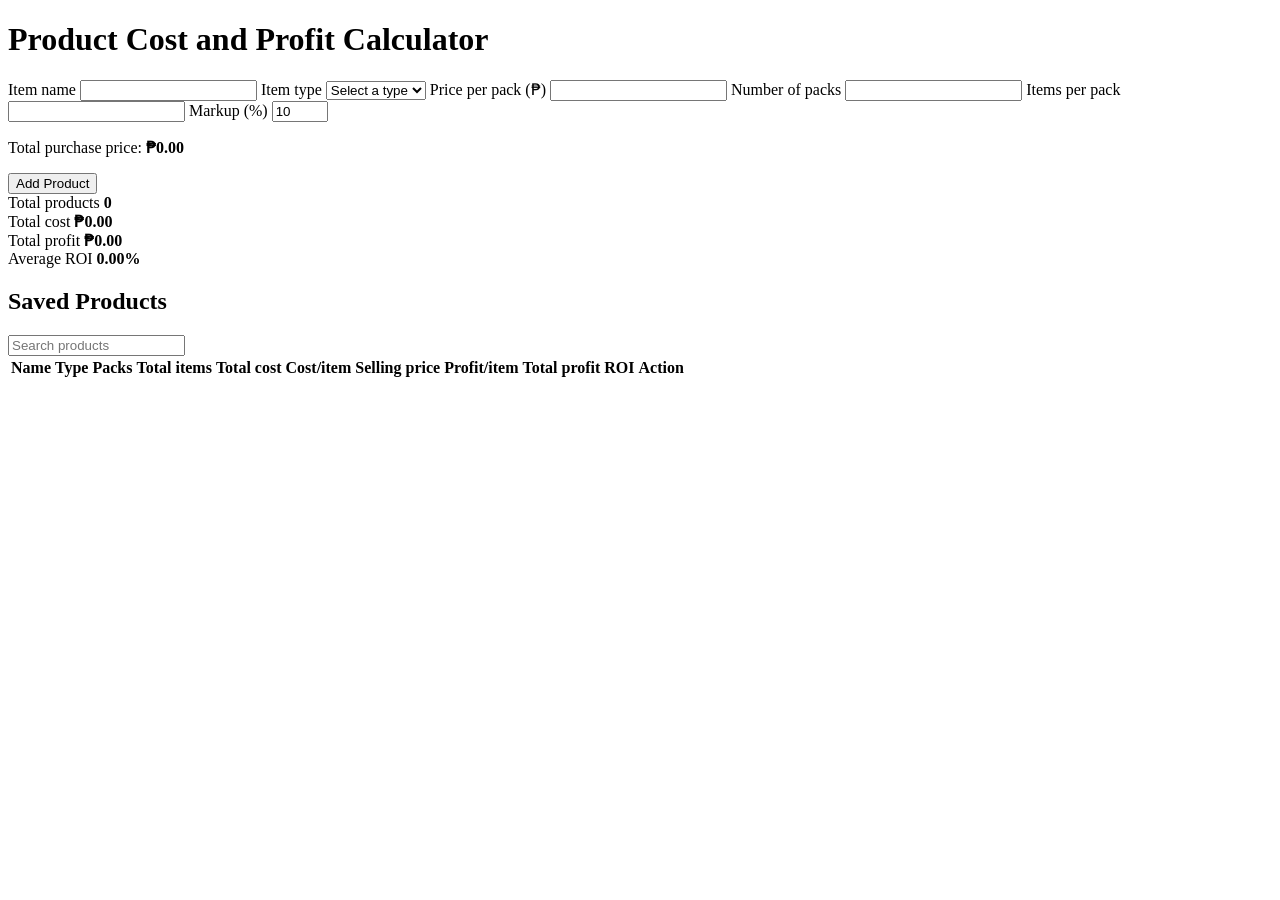
==== index.html @ 3285d3d9 "Rename business.html to index.html" ====
<!DOCTYPE html>
<html lang="en">
<head>
  <meta charset="UTF-8">
  <meta name="viewport" content="width=device-width, initial-scale=1.0">
  <title>Product Cost and Profit Calculator.com</title>
  <link rel="stylesheet" href="style.css">
  <script src="script.js" defer></script>
</head>
<body>
  <main class="container">
    <h1>Product Cost and Profit Calculator</h1>

    <form id="product-form">
      <div class="form-grid">
        <label>
          Item name
          <input id="item-name" type="text" required>
        </label>

       <label>
  Item type
  <select id="item-type" required>
    <option value="" disabled selected>Select a type</option>
    <option value="Canned food">Canned food</option>
    <option value="Instant food">Instant food</option>
    <option value="Fruits">Fruits</option>
    <option value="Vegetables">Vegetables</option>
    <option value="Soap">Soap</option>
    <option value="Other item">Other item</option>
  </select>
</label>

        <label>
          Price per pack (₱)
          <input id="price-per-pack" type="number" min="1.00" step="1.00" required>
        </label>

        <label>
          Number of packs
          <input id="number-of-packs" type="number" min="1" step="1" required>
        </label>

        <label>
          Items per pack
          <input id="items-per-pack" type="number" min="1" step="1" required>
        </label>

        <label>
          Markup (%)
          <input id="markup" type="number" min="10" max="100" value="10" required>
        </label>
      </div>

      <p class="total-cost">
        Total purchase price: <strong id="total-cost-display">₱0.00</strong>
      </p>

      <button type="submit">Add Product</button>
    </form>

    <section id="live-result" class="preview hidden"></section>

    <section class="summary">
      <div class="summary-card">
        <span>Total products</span>
        <strong id="total-products">0</strong>
      </div>
      <div class="summary-card">
        <span>Total cost</span>
        <strong id="total-cost-value">₱0.00</strong>
      </div>
      <div class="summary-card">
        <span>Total profit</span>
        <strong id="total-profit-value">₱0.00</strong>
      </div>
      <div class="summary-card">
        <span>Average ROI</span>
        <strong id="average-roi">0.00%</strong>
      </div>
    </section>

    <section class="products">
      <h2>Saved Products</h2>
      <input id="product-search" type="search" placeholder="Search products">

      <div class="table-wrap">
        <table>
          <thead>
            <tr>
              <th>Name</th>
              <th>Type</th>
              <th>Packs</th>
              <th>Total items</th>
              <th>Total cost</th>
              <th>Cost/item</th>
              <th>Selling price</th>
              <th>Profit/item</th>
              <th>Total profit</th>
              <th>ROI</th>
              <th>Action</th>
            </tr>
          </thead>
          <tbody id="product-table-body"></tbody>
        </table>
      </div>
    </section>
  </main>
</body>
</html>
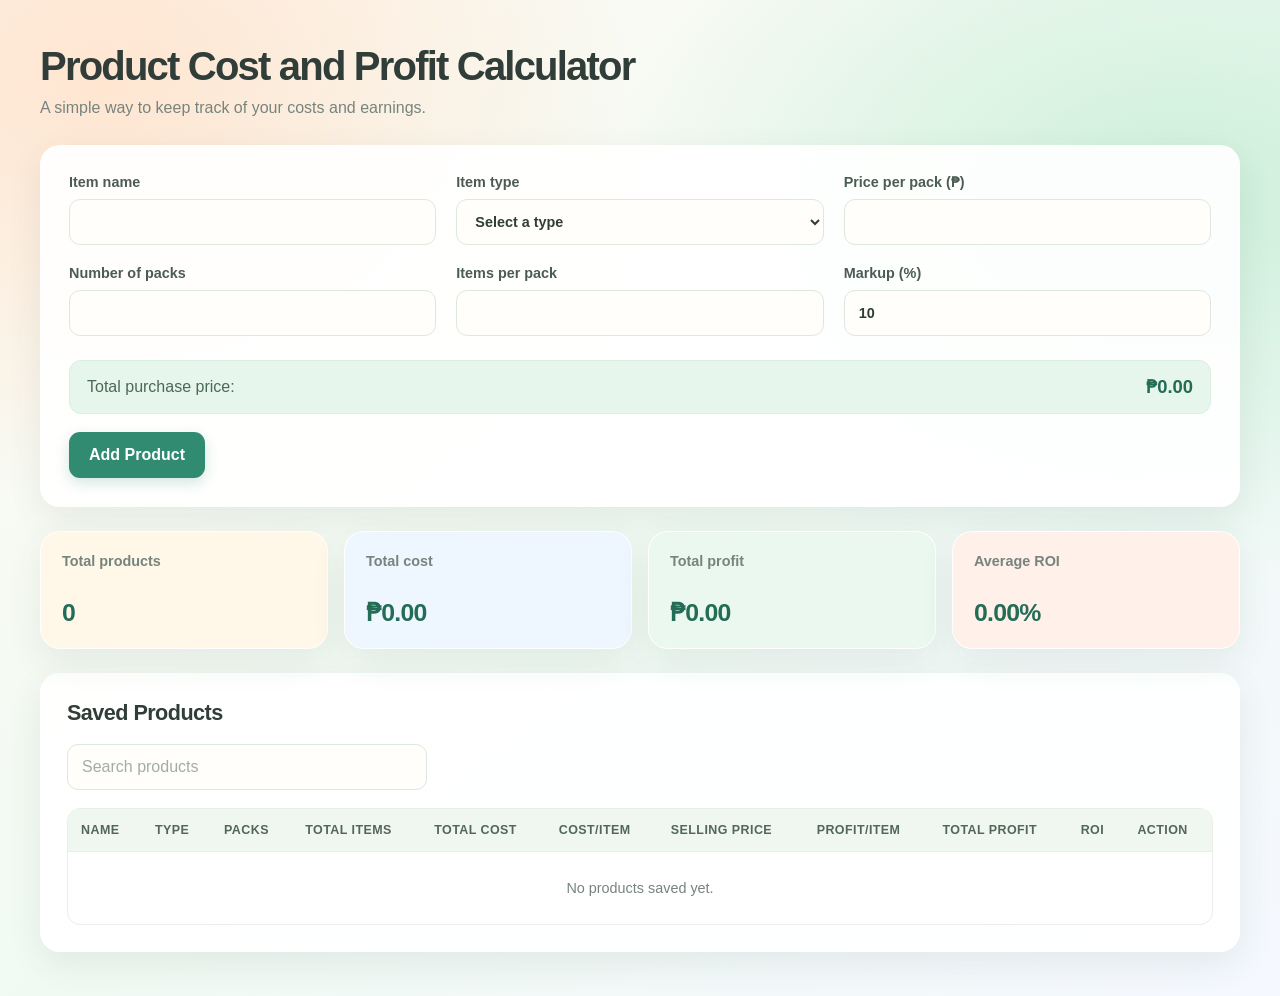
==== commit e5212c41: "Update stylesheet and script references in index.html" ====
--- a/index.html
+++ b/index.html
@@ -4,8 +4,8 @@
   <meta charset="UTF-8">
   <meta name="viewport" content="width=device-width, initial-scale=1.0">
   <title>Product Cost and Profit Calculator.com</title>
-  <link rel="stylesheet" href="style.css">
-  <script src="script.js" defer></script>
+  <link rel="stylesheet" href="business.css">
+  <script src="business.js" defer></script>
 </head>
 <body>
   <main class="container">
--- a/business.css
+++ b/business.css
@@ -0,0 +1,358 @@
+@import url("https://fonts.googleapis.com/css2?family=DM+Sans:wght@400;500;600;700;800&family=Plus+Jakarta+Sans:wght@600;700;800&display=swap");
+
+:root {
+  --ink: #303d38;
+  --muted: #77847e;
+  --green: #318b70;
+  --green-dark: #236c56;
+  --mint: #e6f6ec;
+  --peach: #fff0e5;
+  --line: #e9eee8;
+  --white: #ffffff;
+  --shadow: 0 12px 35px rgba(56, 79, 63, 0.09);
+}
+
+* {
+  box-sizing: border-box;
+}
+
+body {
+  min-height: 100vh;
+  margin: 0;
+  padding: 44px 24px;
+  background:
+    radial-gradient(ellipse at 8% 8%, rgba(255, 218, 190, 0.65), transparent 32%),
+    radial-gradient(ellipse at 92% 20%, rgba(190, 235, 207, 0.7), transparent 34%),
+    linear-gradient(145deg, #fffaf3 0%, #f0faf3 55%, #f5f8ff 100%);
+  color: var(--ink);
+  font-family: "DM Sans", Arial, sans-serif;
+}
+
+.container {
+  max-width: 1200px;
+  margin: 0 auto;
+}
+
+h1,
+h2,
+h3 {
+  color: var(--ink);
+  font-family: "Plus Jakarta Sans", sans-serif;
+}
+
+h1 {
+  margin: 0 0 8px;
+  font-size: clamp(1.8rem, 4vw, 2.5rem);
+  letter-spacing: -0.045em;
+}
+
+.container > h1::after {
+  content: "A simple way to keep track of your costs and earnings.";
+  display: block;
+  margin-top: 10px;
+  color: var(--muted);
+  font: 400 1rem "DM Sans", sans-serif;
+  letter-spacing: 0;
+}
+
+h2 {
+  margin: 0 0 18px;
+  font-size: 1.35rem;
+  letter-spacing: -0.025em;
+}
+
+form,
+.preview,
+.products,
+.summary-card {
+  border: 1px solid rgba(255, 255, 255, 0.9);
+  border-radius: 20px;
+  background: rgba(255, 255, 255, 0.92);
+  box-shadow: var(--shadow);
+}
+
+form {
+  margin-top: 28px;
+  padding: 28px;
+}
+
+.form-grid {
+  display: grid;
+  grid-template-columns: repeat(3, minmax(0, 1fr));
+  gap: 20px;
+}
+
+label {
+  display: grid;
+  gap: 9px;
+  color: #4c5c53;
+  font-size: 0.9rem;
+  font-weight: 700;
+}
+
+input {
+  width: 100%;
+  min-height: 46px;
+  padding: 11px 14px;
+  border: 1px solid #dfe8df;
+  border-radius: 11px;
+  outline: none;
+  background: #fffefa;
+  color: var(--ink);
+  font: inherit;
+  transition: border-color 160ms ease, box-shadow 160ms ease;
+}
+
+input::placeholder {
+  color: #a2ada5;
+}
+
+input:focus {
+  border-color: #75bd9e;
+  box-shadow: 0 0 0 4px rgba(49, 139, 112, 0.13);
+}
+
+select {
+  width: 100%;
+  min-height: 46px;
+  padding: 11px 14px;
+  border: 1px solid #dfe8df;
+  border-radius: 11px;
+  outline: none;
+  background: #fffefa;
+  color: var(--ink);
+  font: inherit;
+  cursor: pointer;
+}
+
+select:focus {
+  border-color: #75bd9e;
+  box-shadow: 0 0 0 4px rgba(49, 139, 112, 0.13);
+}
+
+.total-cost {
+  display: flex;
+  justify-content: space-between;
+  align-items: center;
+  gap: 12px;
+  margin: 24px 0 18px;
+  padding: 15px 17px;
+  border: 1px solid #d9efdf;
+  border-radius: 12px;
+  background: var(--mint);
+  color: #4c6859;
+}
+
+.total-cost strong {
+  color: var(--green-dark);
+  font-size: 1.15rem;
+}
+
+button {
+  min-height: 46px;
+  padding: 12px 20px;
+  border: 0;
+  border-radius: 11px;
+  background: var(--green);
+  color: var(--white);
+  font: inherit;
+  font-weight: 700;
+  cursor: pointer;
+  transition: transform 160ms ease, background 160ms ease, box-shadow 160ms ease;
+}
+
+form button {
+  box-shadow: 0 5px 14px rgba(49, 139, 112, 0.22);
+}
+
+button:hover {
+  transform: translateY(-1px);
+  background: var(--green-dark);
+}
+
+button:focus-visible {
+  outline: 3px solid rgba(49, 139, 112, 0.3);
+  outline-offset: 3px;
+}
+
+.preview {
+  margin-top: 20px;
+  padding: 24px;
+  border-left: 5px solid #69b887;
+  background: #f1faf3;
+}
+
+.preview h3 {
+  margin: 0 0 16px;
+}
+
+.preview p {
+  margin: 9px 0;
+  color: #52665b;
+}
+
+.preview strong {
+  color: var(--ink);
+}
+
+.hidden {
+  display: none;
+}
+
+.summary {
+  display: grid;
+  grid-template-columns: repeat(4, minmax(0, 1fr));
+  gap: 16px;
+  margin: 24px 0;
+}
+
+.summary-card {
+  min-height: 118px;
+  padding: 21px;
+  display: flex;
+  flex-direction: column;
+  justify-content: space-between;
+  gap: 12px;
+  transition: transform 160ms ease, box-shadow 160ms ease;
+}
+
+.summary-card:hover {
+  transform: translateY(-3px);
+  box-shadow: 0 16px 35px rgba(56, 79, 63, 0.13);
+}
+
+.summary-card:nth-child(1) {
+  background: #fff8e9;
+}
+
+.summary-card:nth-child(2) {
+  background: #eef6ff;
+}
+
+.summary-card:nth-child(3) {
+  background: #eaf8ef;
+}
+
+.summary-card:nth-child(4) {
+  background: #fff0e9;
+}
+
+.summary-card span {
+  color: var(--muted);
+  font-size: 0.9rem;
+  font-weight: 600;
+}
+
+.summary-card strong {
+  color: var(--green-dark);
+  font-family: "Plus Jakarta Sans", sans-serif;
+  font-size: 1.55rem;
+  letter-spacing: -0.03em;
+}
+
+.products {
+  padding: 26px;
+}
+
+#product-search {
+  max-width: 360px;
+  margin-bottom: 18px;
+}
+
+.table-wrap {
+  overflow-x: auto;
+  border: 1px solid var(--line);
+  border-radius: 13px;
+  background: var(--white);
+}
+
+table {
+  width: 100%;
+  border-collapse: collapse;
+  white-space: nowrap;
+  font-size: 0.9rem;
+}
+
+th,
+td {
+  padding: 14px 13px;
+  border-bottom: 1px solid var(--line);
+  text-align: left;
+}
+
+th {
+  background: #f0f7f1;
+  color: #52675a;
+  font-size: 0.78rem;
+  font-weight: 700;
+  letter-spacing: 0.035em;
+  text-transform: uppercase;
+}
+
+tbody tr:last-child td {
+  border-bottom: 0;
+}
+
+tbody tr:hover {
+  background: #f8fcf8;
+}
+
+.delete-btn {
+  min-height: 34px;
+  padding: 7px 12px;
+  border-radius: 8px;
+  background: #fff0ed;
+  color: #b84e3f;
+  font-size: 0.85rem;
+}
+
+.delete-btn:hover {
+  background: #fce0da;
+  color: #96392e;
+}
+
+.empty-message {
+  padding: 28px;
+  color: var(--muted);
+  text-align: center;
+}
+
+@media (max-width: 800px) {
+  body {
+    padding: 28px 16px;
+  }
+
+  .form-grid {
+    grid-template-columns: repeat(2, minmax(0, 1fr));
+  }
+
+  .summary {
+    grid-template-columns: repeat(2, minmax(0, 1fr));
+  }
+}
+
+@media (max-width: 520px) {
+  body {
+    padding: 22px 12px;
+  }
+
+  form,
+  .products {
+    padding: 20px;
+    border-radius: 16px;
+  }
+
+  .form-grid,
+  .summary {
+    grid-template-columns: 1fr;
+  }
+
+  .summary-card {
+    min-height: 96px;
+  }
+
+  .total-cost {
+    align-items: flex-start;
+    flex-direction: column;
+  }
+}
